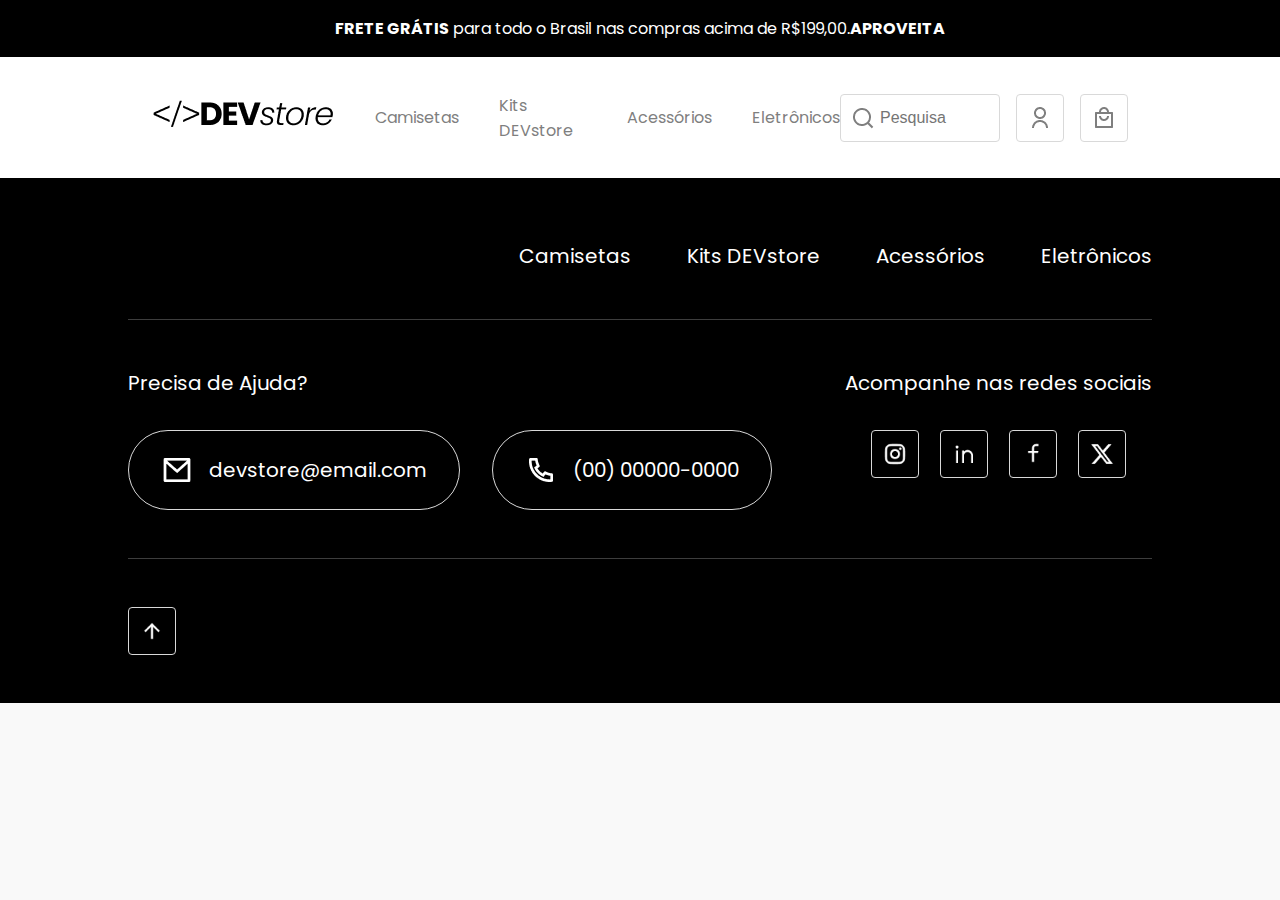
==== checkout.html @ 55bb1364 "," ====
<!DOCTYPE html>
<html lang="en">
<head>
    <meta charset="UTF-8">
    <meta name="viewport" content="width=device-width, 
    initial-scale=1.0">
    <title>DEVstore</title>
    <link rel="stylesheet" href="./assets/css/global.css">
    <link rel="stylesheet" href="./assets/css/header.css">
    <link rel="stylesheet" href="./assets/css/newsletter.css">
    <link rel="stylesheet" href="./assets/css/footer.css">
    <link rel="stylesheet" href="./assets/css/home.css">
    <link rel="stylesheet" href="./assets/css/single-product.css">
</head>
<body>
    <section class="header-warning">
        <div class="mobile"><span>FRETE GRÁTIS</span>
         para todo o Brasil!</div>
         <div class="desktop"><span>FRETE GRÁTIS</span>
         para todo o Brasil nas compras acima de
        R$199,00.<span>APROVEITA</span></div>
    </section>
    <header>
        <div class="header-main">
            <div class="header-left">
                <a class="logo" href="./index.html">
                    <img src="./assets/images/ui/logo-black.png"
                     alt="DEVstore">
                </a>
                <ul>
                    <li><a href="./produtos.html">Camisetas</a></li>
                    <li><a href="./produtos.html">Kits DEVstore</a></li>
                    <li><a href="./produtos.html">Acessórios</a></li>
                    <li><a href="./produtos.html">Eletrônicos</a></li>
                </ul>
            </div>
            <div class="header-right">
                <input class="search" type="text" placeholder="Pesquisa"/>
                <a href="./login.html" class="btn-icon">
                    <img src="./assets/images/ui/user-line.png">
                </a>
                <a href="./checkout.html" class="btn-icon">
                    <img src="./assets/images/ui/shopping-bag-4-line.png">
                </a>
                <a class="btn-icon menu-burger">
                    <img class="off" src="./assets/images/ui/menu-line.png">
                    <img class="on" src="./assets/images/ui/menu-line-white.png">
                </a>
            </div>
        </div>
        <div class="header-menu">
            <a href="./produtos.html">Camisetas</a>
            <a href="./produtos.html">Kits DEVstore</a>
            <a href="./produtos.html">Acessórios</a>
            <a href="./produtos.html">Eletrônicos</a>
        </div>
        <div class="header-search">
            <input class="search" type="text"
            placeholder="O que você procura?"/>
        </div>
    </header>

    <footer>
        <div class="footer-menu">
            <a href="./assets/images/ui/logo-white.png" class="logo"></a>
            <ul>
                <li><a href="./produtos.html">Camisetas</a></li>
                <li><a href="./produtos.html">Kits DEVstore</a></li>
                <li><a href="./produtos.html">Acessórios</a></li>
                <li><a href="./produtos.html">Eletrônicos</a></li>
            </ul>
        </div>
        <div class="footer-contacts">
            <div class="contacts">
                <div class="footer-title">Precisa de Ajuda?</div>
                <div class="footer-icons">
                    <a href="" class="btn-icon-text">
                        <img src="./assets/images/ui/mail-line.png" alt="">
                        <span>devstore@email.com</span>
                    </a>
                    <a href="" class="btn-icon-text">
                        <img src="./assets/images/ui/phone-line.png" alt="">
                        <span>(00) 00000-0000</span>
                    </a>
                </div>
            </div>
            <div class="social">
                <div class="footer-title">Acompanhe nas redes sociais</div>
                <div class="footer-icons">
                    <a href="" class="btn-icon">
                        <img src="./assets/images/ui/instagram-line.png" alt="">
                    </a>
                    <a href="" class="btn-icon">
                        <img src="./assets/images/ui/linkedin-line.png" alt="">
                    </a>
                    <a href="" class="btn-icon">
                        <img src="./assets/images/ui/facebook-line.png" alt="">
                    </a>
                    <a href="" class="btn-icon">
                        <img src="./assets/images/ui/twitter-x-fill.png" alt="">
                    </a>
                </div>
            </div>
        </div>
        <div class="footer-bottom">
            <div class="btn-icon">
                <img src="./assets/images/ui/arrow-up-line.png" alt="">
            </div>
        </div>
    </footer>
</body>
<script type="text/javascript" src="./assets/js/header.js"></script>
<script type="text/javascript" src="./assets/js/footer.js"></script>
<script type="text/javascript" src="./assets/js/home.js"></script>
</html>
---- assets/css/global.css ----
@import url('https://fonts.googleapis.com/css2?family=Poppins:ital,wght@0,100;0,200;0,300;0,400;0,500;0,600;0,700;0,800;0,900;1,100;1,200;1,300;1,400;1,500;1,600;1,700;1,800;1,900&display=swap');
*{
    margin: 0;
    padding: 0;
    box-sizing: border-box;
    list-style: none;
}
html{
    font-size: 62.5%;
}
body{
    font-size: 1.6rem;
    font-family: "Poppins", sans-serif;
    background-color: #f9f9f9;
}
main{
    max-width: 1024px;
    margin: auto;
    padding: 32px 0;
}
.btn-icon{
    width: 48px;
    height: 48px;
    border: 1px solid #d9d9d9;
    border-radius: 4px;
    display: flex;
    justify-content: center;
    align-items: center;
    cursor: pointer;
}
.btn-icon img{
    width: 24px;
    height: 24px;
}
.btn-icon:hover{
    background-color: rgba(0, 0, 0, 0.5);
}
.input{
    border: 1px solid #d9d9d9;
    border-radius: 4px;
    font-size: 1.6rem;
    color: #7f7f7f;
    outline: none;
    padding: 21px 24px;
}
.button{
    background-color: #1d4ffe;
    color: #ffffff;
    font-size: 1.8rem;
    border: 0;
    border-radius: 4px;
    padding: 18px 32px;
    cursor: pointer;
}
---- assets/css/header.css ----
.header-warning{
    background-color: #000000;
    color: #ffffff;
    padding: 16px 0;
    text-align: center;
}
.header-warning span{
    font-weight: bold;
}
.header-warning .desktop{
    display: none;
}
header{
    background-color: #ffffff;
}
header .header-main{
    max-width: 1024px;
    margin: auto;
    padding: 33px 24px;
    display: flex;
    justify-content: space-between;
    align-items: center;
}
.header-left{
    display: flex;
    align-items: center;
}
.header-left .logo{
    margin-right: 40px;
}
.header-left ul{
    display: none;
    align-items: center;
    gap: 40px;
}
.header-left li a{
    text-decoration: none;
    color: #7f7f7f;
}
.header-left li a:hover{
    color:#000000;
}
.header-right{
    display: flex;
    align-items: center;
    gap: 16px;
}
.header-right .menu-burger.active{
    background-color: #1d4ffe;
}
.header-right .menu-burger .on{
    display: none;
}
.header-right .menu-burger.active .on{
    display: block;
}
.header-right .menu-burger.active .off{
    display: none;
}
.header-right .search,
.header-search .search{
    display: none;
    width: 160px;
    height: 48px;
    border: 1px solid #d9d9d9;
    border-radius: 4px;
    font-size: 1.6rem;
    outline: none;
    padding-left: 39px;
    padding-right: 16px;
    background-image: url('../images/ui/search.png');
    background-repeat: no-repeat;
    background-size: 24px 24px;
    background-position: 10px center;
}
.header-search{
    padding: 0 24px 24px 24px;
}
.header-search .search{
    display: flex;
    width: 100%;
}
.header-menu {
    display: none;
    padding-bottom: 32px;
}
.header-menu a{
    display: block;
    text-decoration: none;
    color: #7f7f7f;
    font-size: 1.9rem;
    padding: 24px 32px;
    border-bottom: 1px solid #d9d9d9;
    background-image: url('../images/ui/arrow-up-right.png');
    background-repeat: no-repeat;
    background-size: 24px 24px;
    background-position: right 32px center;
}
@media(width>714px){
    .header-warning .desktop{
        display: block;
    }
    .header-warning .mobile{
        display: none;
    }
}
@media(width>1024px){
    .header-search{
        display: none;
    }
    .header-left ul{
        display: flex;
    }
    .header-right .search{
        display: block;
    }
    .header-right .menu-burger{
        display: none;
    }
    .header-menu{
        display: none !important;
    }
}
---- assets/css/footer.css ----
footer{
    background-color: #000;
    color: #fff;
}
.footer-menu, .footer-contacts, .footer-bottom{
    padding:48px 0;
    max-width: 1024px;
    margin: auto;
}
.footer-contacts{
    display: flex;
    flex-direction: column;
    border-top: 1px solid rgba(255, 255, 255, 0.24);
    border-bottom: 1px solid rgba(255, 255, 255, 0.24);
}
.footer-menu{
    display: flex;
    flex-direction: column;
    text-align: center;
    padding-top: 128px;
}
.footer-menu ul{
    margin-top: 88px;
    display: flex;
    flex-direction: column;
    gap: 56px;
}
.footer-menu li a{
    text-decoration: none;
    color: #fff;
    font-size: 2rem;
}
.footer-title{
    text-align: center;
    font-size: 2rem;
    margin-bottom: 32px;
}
.contacts .footer-icons{
    display: flex;
    flex-direction: column;
    gap: 32px;
    padding: 0 32px;
    margin-bottom: 72px;
}
.social .footer-icons{
    display: flex;
    justify-content: center;
    gap: 21px;
}
.btn-icon-text{
    height: 80px;
    border: 1px solid#d9d9d9;
    border-radius: 4rem;
    display: flex;
    justify-content: center;
    align-items: center;
    text-decoration: none;
    color: #fff;
    font-size: 2rem;
    padding: 0 32px;
}
.btn-icon-text img{
    width: 32px;
    height: 32px;
    margin-right: 16px;
}
.footer-bottom{
    display: flex;
    flex-direction: column;
    align-items: center;
    gap: 72px;
}

@media (width>1024px){
    .footer-menu{
        padding-top: 63px;
        flex-direction: row;
        align-items: center;
        justify-content: space-between;
    }
    .footer-menu ul{
        margin-top: 0;
        flex-direction: row;
    }
    .footer-title{
        text-align: left;
    }
    .footer-contacts{
        flex-direction: row;
    }
    .footer-contacts .contacts{
        flex: 1;
    }
    .contacts .footer-icons{
        flex-direction: row;
        padding: 0;
        margin: 0;
    }
    .footer-bottom{
        flex-direction: row;
        justify-content: space-between;
    }
}
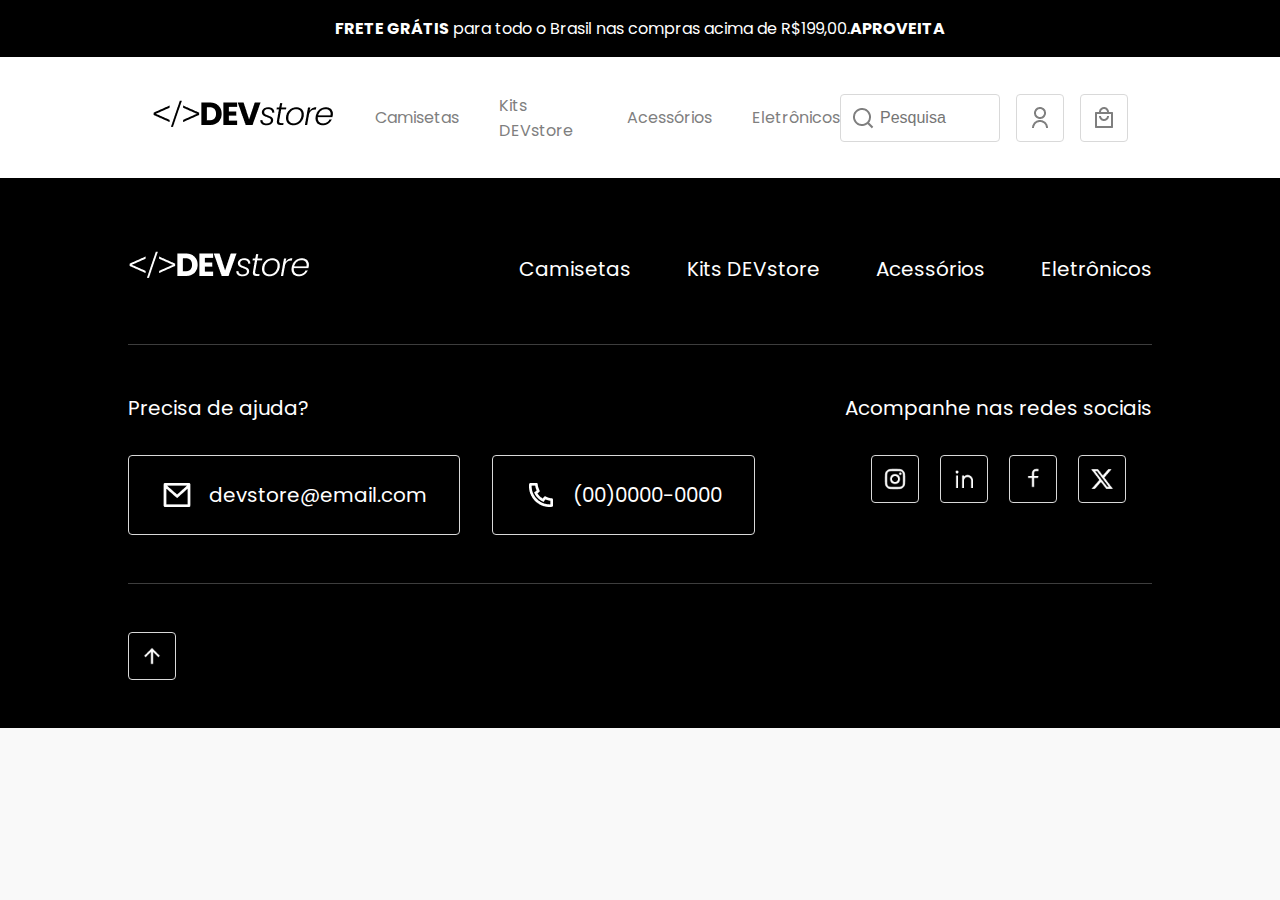
==== commit d3b2307b: "," ====
--- a/checkout.html
+++ b/checkout.html
@@ -1,5 +1,5 @@
 <!DOCTYPE html>
-<html lang="en">
+<html lang="pt-br">
 <head>
     <meta charset="UTF-8">
     <meta name="viewport" content="width=device-width, 
@@ -59,10 +59,13 @@
             placeholder="O que você procura?"/>
         </div>
     </header>
-
+    <!-- VAI TER CONTEUDO AQUI -->
     <footer>
         <div class="footer-menu">
-            <a href="./assets/images/ui/logo-white.png" class="logo"></a>
+            <a class="logo" href="">
+                <img src="./assets/images/ui/logo-white.png"
+                alt="DEVstore"/>
+            </a>
             <ul>
                 <li><a href="./produtos.html">Camisetas</a></li>
                 <li><a href="./produtos.html">Kits DEVstore</a></li>
@@ -72,43 +75,45 @@
         </div>
         <div class="footer-contacts">
             <div class="contacts">
-                <div class="footer-title">Precisa de Ajuda?</div>
+                <div class="footer-title">Precisa de ajuda?</div>
                 <div class="footer-icons">
-                    <a href="" class="btn-icon-text">
-                        <img src="./assets/images/ui/mail-line.png" alt="">
+                    <a class="btn-icon-text" href="">
+                        <img src="./assets/images/ui/mail-line.png"/>
                         <span>devstore@email.com</span>
                     </a>
-                    <a href="" class="btn-icon-text">
-                        <img src="./assets/images/ui/phone-line.png" alt="">
-                        <span>(00) 00000-0000</span>
+                    <a class="btn-icon-text" href="">
+                        <img src="./assets/images/ui/phone-line.png"/>
+                        <span>(00)0000-0000</span>
                     </a>
                 </div>
             </div>
             <div class="social">
-                <div class="footer-title">Acompanhe nas redes sociais</div>
+                <div class="footer-title">Acompanhe nas redes
+                sociais</div>
                 <div class="footer-icons">
                     <a href="" class="btn-icon">
-                        <img src="./assets/images/ui/instagram-line.png" alt="">
+                        <img src="./assets/images/ui/instagram-line.png"/>
                     </a>
                     <a href="" class="btn-icon">
-                        <img src="./assets/images/ui/linkedin-line.png" alt="">
+                        <img src="./assets/images/ui/linkedin-line.png"/>
                     </a>
                     <a href="" class="btn-icon">
-                        <img src="./assets/images/ui/facebook-line.png" alt="">
+                        <img src="./assets/images/ui/facebook-line.png"/>
                     </a>
                     <a href="" class="btn-icon">
-                        <img src="./assets/images/ui/twitter-x-fill.png" alt="">
+                        <img src="./assets/images/ui/twitter-x-fill.png"/>
                     </a>
                 </div>
             </div>
         </div>
         <div class="footer-bottom">
             <div class="btn-icon">
-                <img src="./assets/images/ui/arrow-up-line.png" alt="">
+                <img src="./assets/images/ui/arrow-up-line.png"/>
             </div>
         </div>
     </footer>
 </body>
+
 <script type="text/javascript" src="./assets/js/header.js"></script>
 <script type="text/javascript" src="./assets/js/footer.js"></script>
 <script type="text/javascript" src="./assets/js/home.js"></script>
--- a/assets/css/header.css
+++ b/assets/css/header.css
@@ -36,7 +36,7 @@
 .header-left li a{
     text-decoration: none;
     color: #7f7f7f;
-}
+} 
 .header-left li a:hover{
     color:#000000;
 }
--- a/assets/css/newsletter.css
+++ b/assets/css/newsletter.css
@@ -0,0 +1,63 @@
+.newsletter{
+    background-color: #ffffff;
+    border-top: 1px solid #d9d9d9;
+}
+.news-area{
+    max-width: 1024px;
+    margin: auto;
+    padding: 56px 24px;
+    display: flex;
+    flex-direction: column;
+    align-items: center;
+    gap:32px;
+}
+.news-left{
+    width: 220px;
+    margin: auto;
+    text-align: center;
+}
+.news-left img{
+    width: 68px;
+    height: 68px;
+}
+.news-left h3{
+    font-size: 2.4rem;
+    font-weight: normal;
+    color: black;
+    margin: 24px 0;
+}
+.news-left p{
+    color: #7f7f7f;
+}
+.news-right{
+    width: 100%;
+    flex: 1;
+    display: flex;
+    flex-direction: column;
+    gap: 24px;
+}
+.news-right input{
+    flex: 1;
+}
+@media(width>1024px){
+    .news-area{
+        flex-direction: row;
+    }
+    .news-left{
+        width: auto;
+        margin: 0;
+        display: flex;
+        align-items: center;
+        text-align: left;
+    }
+    .news-left img{
+        margin-right: 29px;
+    }
+    .news-left h3{
+        margin: 0;
+        margin-bottom: 4px;
+    }
+    .news-right{
+        flex-direction: row;
+    }
+}
--- a/assets/css/footer.css
+++ b/assets/css/footer.css
@@ -1,9 +1,11 @@
 footer{
-    background-color: #000;
-    color: #fff;
+    background-color: #000000;
+    color: #ffffff;
 }
-.footer-menu, .footer-contacts, .footer-bottom{
-    padding:48px 0;
+.footer-menu,
+.footer-contacts,
+.footer-bottom{
+    padding: 48px 0;
     max-width: 1024px;
     margin: auto;
 }
@@ -27,7 +29,7 @@
 }
 .footer-menu li a{
     text-decoration: none;
-    color: #fff;
+    color: #ffffff;
     font-size: 2rem;
 }
 .footer-title{
@@ -49,13 +51,13 @@
 }
 .btn-icon-text{
     height: 80px;
-    border: 1px solid#d9d9d9;
-    border-radius: 4rem;
+    border: 1px solid #d9d9d9;
+    border-radius: 4px;
     display: flex;
     justify-content: center;
     align-items: center;
     text-decoration: none;
-    color: #fff;
+    color: #ffffff;
     font-size: 2rem;
     padding: 0 32px;
 }
@@ -70,8 +72,7 @@
     align-items: center;
     gap: 72px;
 }
-
-@media (width>1024px){
+@media(width>1024px){
     .footer-menu{
         padding-top: 63px;
         flex-direction: row;
@@ -100,4 +101,5 @@
         flex-direction: row;
         justify-content: space-between;
     }
-}+}
+
--- a/assets/css/home.css
+++ b/assets/css/home.css
@@ -0,0 +1,187 @@
+.banner{
+    margin: 0 24px;
+}
+.banner-area{
+    width: 100%;
+    aspect-ratio: 2.9;
+    position: relative;
+}
+.banner-area a{
+    display: block;
+    position: absolute;
+    left: 0;
+    right: 0;
+    top: 0;
+}
+.banner-area a img{
+    width: 100%;
+}
+.banner-area a.active{
+    z-index: 10;
+}
+.banner-counter-area{
+    display: flex;
+    justify-content: center;
+}
+.banner-counter{
+    display: inline-flex;
+    gap: 10px;
+    margin-top: 15px;
+    padding: 10px;
+    border-radius: 25px;
+    background-color: rgba(0,0,0, 0.3);
+}
+.banner-counter-item{
+    width: 28px;
+    height: 28px;
+    border: 2px solid #ffffff;
+    border-radius: 50%;
+    display: flex;
+    justify-content: center;
+    align-items: center;
+    opacity: 0.3;
+    cursor: pointer;
+}
+.banner-counter-point{
+    width: 8px;
+    height: 8px;
+    border-radius: 50%;
+    background-color: #ffffff;
+}
+.banner-counter-item.active{
+    opacity: 1;
+}
+/*AREA DO WARNINGS*/
+.warnings{
+    display: flex;
+    flex-direction: column;
+    gap: 16px;
+    margin: 24px;
+}
+.warning{
+    flex: 1;
+    border: 1px solid #d9d9d9;
+    border-radius: 4px;
+    display: flex;
+    align-items: center;
+    padding: 24px;
+}
+.warning .warning-icon{
+    border-right: 1px solid #d9d9d9;
+    padding-left: 16px;
+    padding-right: 40px;
+    margin-right: 32px;
+}
+.warning .warning-title{
+    font-size: 2rem;
+    color: black;
+    font-weight: bold;
+}
+.warning .warning-subtitle{
+    color: #7f7f7f;
+    font-size: 1.4rem;
+}
+@media(width>1024px){
+    .warnings{
+        flex-direction: row;
+    }
+    .warning .warning-icon{
+        margin-right: 20px;
+        padding-left: 0px;
+        padding-right: 20px;
+    }
+}
+/*SEÇÃO DE PRODUTOS*/
+.product-list{
+    margin: 24px;
+}
+.product-list h4{
+    text-align: center;
+    font-weight: bold;
+    font-size: 18px;
+    color: black;
+}
+.product-list h5{
+    text-align: center;
+    font-size: 1.2rem;
+    color: #7f7f7f;
+    font-weight: normal;
+}
+.products-area{
+    margin: 32px 0;
+    display: flex;
+    flex-direction: column;
+    gap: 32px;
+}
+.product-item{
+    flex: 1;
+    background-color: #ffffff;
+    border: 1px solid #d9d9d9;
+    border-radius: 9px;
+    padding: 34px;
+    position: relative;
+}
+.product-item a{
+    display: block;
+    text-decoration: none;
+}
+.product-item .product-photo img{
+    width: 100%;
+}
+.product-item .product-name{
+    font-weight: bold;
+    font-size: 1.8rem;
+    color: black;
+    padding-top: 41px;
+}
+.product-item .product-price{
+    font-weight: bold;
+    font-size: 2.4rem;
+    color:#1d4ffe;
+    margin:8px 0;
+}
+.product-item .product-info{
+    font-size: 1.8rem;
+    color:#7f7f7f;
+}
+.product-item .product-fav{
+    position: absolute;
+    right: 38px;
+    top: 38px;
+    background-color: #ffffff;
+    width: 51px;
+    height: 51px;
+    border: 1px solid #B7B7B7;
+    border-radius: 4px;
+    display: flex;
+    justify-content: center;
+    align-items: center;
+    cursor: pointer;
+}
+.product-item .product-fav img{
+    width: 25px;
+    height: 25px;
+}
+@media(width>1024px){
+    .product-item{
+        padding: 20px;
+    }
+    .product-item .product-fav{
+        right: 20px;
+        top: 20px;
+    }
+    .product-list h4,
+    .product-list h5{
+        text-align: left;
+    }
+    .product-list h4{
+        font-size: 2.4rem;
+    }
+    .product-list h5{
+        font-size: 1.6rem;
+    }
+    .products-area{
+        margin-top: 40px;
+        flex-direction: row;
+    }
+}
